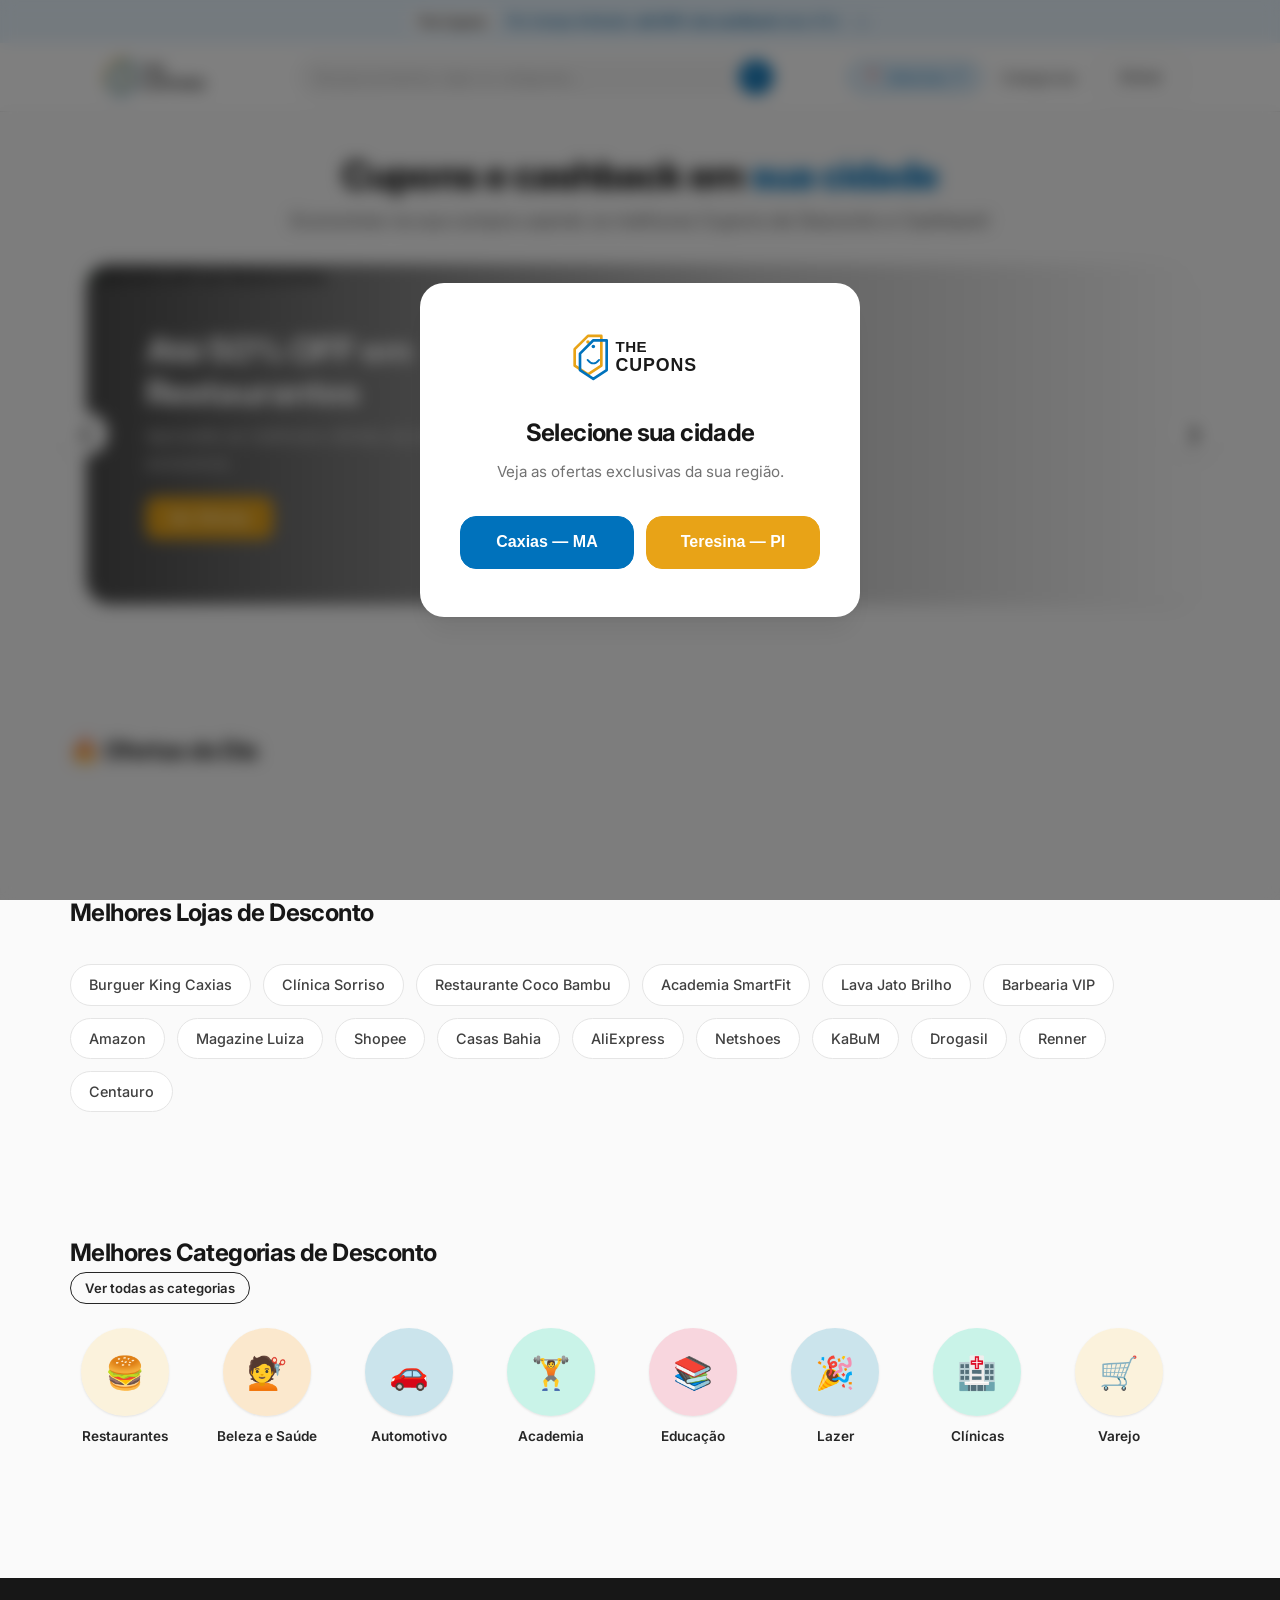
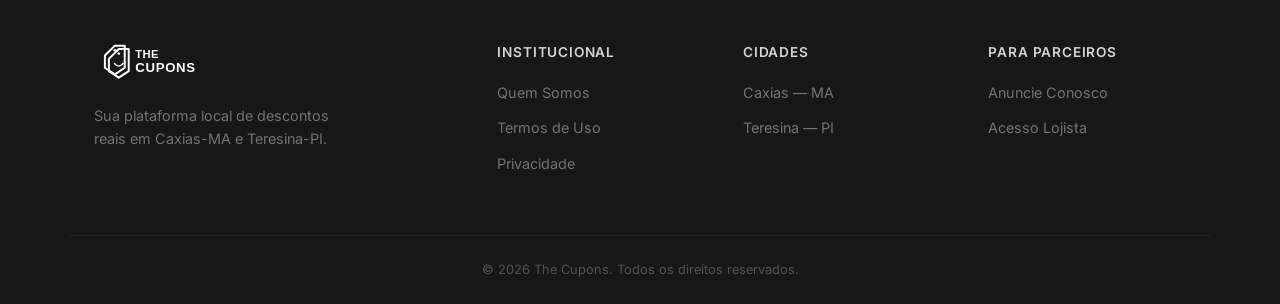
==== index.html @ e668705c "Add files via upload" ====
<!DOCTYPE html>
<html lang="pt-BR">
<head>
    <meta charset="UTF-8">
    <meta name="viewport" content="width=device-width, initial-scale=1.0">
    <title>The Cupons — Os Melhores Descontos da Sua Cidade</title>
    <meta name="description" content="Encontre os melhores cupons de desconto para produtos e serviços em Caxias-MA e Teresina-PI. Economize todos os dias!">
    <link rel="stylesheet" href="css/style.css">
</head>
<body>
    <!-- Promo Top Bar -->
    <div class="top-promo-bar">
        <span class="promo-badge">The Cupons</span>
        <span class="promo-text">Por tempo limitado: <strong>até 50% de cashback</strong> (era 2%)</span>
        <span class="promo-arrow">›</span>
    </div>

    <!-- Modal de Seleção de Cidade -->
    <div id="city-modal" class="modal-overlay">
        <div class="modal-content">
            <img src="img/logo.svg" alt="The Cupons" class="modal-logo">
            <h2>Selecione sua cidade</h2>
            <p>Veja as ofertas exclusivas da sua região.</p>
            <div class="city-buttons">
                <button class="btn btn-primary btn-lg" onclick="setCity('Caxias-MA')">Caxias — MA</button>
                <button class="btn btn-accent btn-lg" onclick="setCity('Teresina-PI')">Teresina — PI</button>
            </div>
        </div>
    </div>

    <!-- Header -->
    <header class="main-header">
        <div class="container header-container">
            <a href="index.html" class="logo">
                <img src="img/logo.svg" alt="The Cupons">
            </a>
            
            <div class="search-bar">
                <input type="text" placeholder="Busque produtos, lojas ou categorias..." id="search-input">
                <button class="search-btn" aria-label="Buscar">🔍</button>
            </div>

            <nav class="header-nav">
                <!-- City Switcher -->
                <div class="city-switcher" id="city-switcher">
                    <button class="city-switcher-btn" onclick="toggleCityDropdown()">
                        📍 <span id="current-city-label">Selecione</span> <span class="arrow">▼</span>
                    </button>
                    <div class="city-dropdown">
                        <button onclick="setCity('Caxias-MA')" id="opt-caxias">📍 Caxias — MA</button>
                        <button onclick="setCity('Teresina-PI')" id="opt-teresina">📍 Teresina — PI</button>
                    </div>
                </div>

                <a href="#categorias" class="nav-link">Categorias</a>
                <a href="login.html" class="btn btn-outline" id="auth-btn">Entrar</a>
            </nav>
        </div>
    </header>

    <main>
        <!-- Hero Text (movido para cima do banner) -->
        <section class="hero">
            <div class="container text-center">
                <h1>Cupons e cashback em <span class="highlight-city" id="display-city">sua cidade</span></h1>
                <p>Economize na sua compra usando os melhores Cupons de Desconto e Cashback!</p>
            </div>
        </section>

        <!-- Banner Slider (reduzido e centralizado) -->
        <section class="banner-slider container" id="banner-slider">
            <div class="slider-wrapper">
                <div class="slider-track" id="slider-track">
                    <!-- Rendering automatically from app.js -->
                </div>
            </div>

            <!-- Setas -->
            <button class="slider-arrow prev" onclick="slideMove(-1)" aria-label="Anterior">❮</button>
            <button class="slider-arrow next" onclick="slideMove(1)" aria-label="Próximo">❯</button>

            <!-- Dots -->
            <div class="slider-dots" id="slider-dots">
                <!-- Dots Rendering automatically from app.js -->
            </div>
        </section>

        <!-- Ofertas do Dia -->
        <section id="ofertas" class="featured-coupons container section-padding">
            <h2 class="section-title">🔥 Ofertas do Dia</h2>
            <div class="coupon-grid" id="coupon-grid"></div>
        </section>
        <!-- Lojas Populares -->
        <section id="lojas-populares" class="container section-padding pb-0" style="padding-top: 20px;">
            <h2 class="section-title">Melhores Lojas de Desconto</h2>
            <div class="lojas-pill-container" id="lojas-pill-container">
                <!-- Rendered dynamically -->
            </div>
        </section>

        <!-- Categorias (Novo Layout Circular) -->
        <section id="categorias" class="container section-padding" style="padding-top: 50px;">
            <div class="title-row" style="margin-bottom: 24px;">
                <h2 class="section-title" style="margin-bottom: 0;">Melhores Categorias de Desconto</h2>
                <a href="#" class="btn btn-outline" style="border-radius: var(--radius-full); font-size: 0.82rem; padding: 6px 14px; border-color: var(--gray-800); color: var(--gray-800);">Ver todas as categorias</a>
            </div>
            <div class="category-circle-grid" id="category-circle-grid">
                <!-- Rendered dynamically -->
            </div>
        </section>
    </main>

    <!-- Footer -->
    <footer class="main-footer">
        <div class="container footer-container">
            <div class="logo-footer">
                <img src="img/logo.svg" alt="The Cupons">
                <p>Sua plataforma local de descontos reais em Caxias-MA e Teresina-PI.</p>
            </div>
            <div>
                <h4>Institucional</h4>
                <ul>
                    <li><a href="#">Quem Somos</a></li>
                    <li><a href="#">Termos de Uso</a></li>
                    <li><a href="#">Privacidade</a></li>
                </ul>
            </div>
            <div>
                <h4>Cidades</h4>
                <ul>
                    <li><a href="#" onclick="setCity('Caxias-MA')">Caxias — MA</a></li>
                    <li><a href="#" onclick="setCity('Teresina-PI')">Teresina — PI</a></li>
                </ul>
            </div>
            <div>
                <h4>Para Parceiros</h4>
                <ul>
                    <li><a href="#">Anuncie Conosco</a></li>
                    <li><a href="#">Acesso Lojista</a></li>
                </ul>
            </div>
        </div>
        <div class="container text-center footer-bottom">
            <p>&copy; 2026 The Cupons. Todos os direitos reservados.</p>
        </div>
    </footer>

    <script src="js/app.js"></script>
    <script src="js/auth.js"></script>
    <script>
        // Atualiza botão do header baseado na sessão
        document.addEventListener('DOMContentLoaded', () => {
            const session = getSession();
            const authBtn = document.getElementById('auth-btn');
            if (session && authBtn) {
                if (session.tipo === 'admin') {
                    authBtn.textContent = '⚙️ Painel';
                    authBtn.href = 'admin.html';
                    authBtn.className = 'btn btn-primary';
                } else {
                    authBtn.textContent = '👤 ' + session.nome.split(' ')[0];
                    authBtn.href = 'minha-conta.html';
                    authBtn.className = 'btn btn-primary';
                }
            }

            // Inicializa novas renderizações baseadas no layout do Cuponomia
            if (typeof renderLojasPopulares === 'function') renderLojasPopulares();
            if (typeof renderCategorias === 'function') renderCategorias();
        });
    </script>
</body>
</html>
---- css/style.css ----
/* ================================================
   The Cupons — Design System
   Modern & Minimalist | Brand: Blue + Orange
   ================================================ */

@import url('https://fonts.googleapis.com/css2?family=Inter:wght@300;400;500;600;700;800&display=swap');

:root {
    /* Brand Colors */
    --brand-blue: #0072BC;
    --brand-blue-light: #E8F4FD;
    --brand-blue-hover: #005A96;
    --brand-orange: #E8A317;
    --brand-orange-light: #FFF8E7;
    --brand-orange-hover: #D09013;

    /* Semantic Colors */
    --primary: var(--brand-blue);
    --primary-light: var(--brand-blue-light);
    --primary-hover: var(--brand-blue-hover);
    --accent: var(--brand-orange);
    --accent-light: var(--brand-orange-light);
    --accent-hover: var(--brand-orange-hover);
    --success: #22C55E;
    --success-light: #F0FDF4;

    /* Neutrals */
    --gray-50: #FAFAFA;
    --gray-100: #F5F5F5;
    --gray-200: #E5E5E5;
    --gray-300: #D4D4D4;
    --gray-400: #A3A3A3;
    --gray-500: #737373;
    --gray-600: #525252;
    --gray-700: #404040;
    --gray-800: #262626;
    --gray-900: #171717;

    /* Layout */
    --radius-sm: 6px;
    --radius-md: 10px;
    --radius-lg: 16px;
    --radius-xl: 24px;
    --radius-full: 9999px;
    --shadow-xs: 0 1px 2px rgba(0,0,0,0.04);
    --shadow-sm: 0 1px 3px rgba(0,0,0,0.06), 0 1px 2px rgba(0,0,0,0.04);
    --shadow-md: 0 4px 6px -1px rgba(0,0,0,0.06), 0 2px 4px -2px rgba(0,0,0,0.04);
    --shadow-lg: 0 10px 15px -3px rgba(0,0,0,0.06), 0 4px 6px -4px rgba(0,0,0,0.04);
    --shadow-xl: 0 20px 25px -5px rgba(0,0,0,0.06), 0 8px 10px -6px rgba(0,0,0,0.04);

    /* Typography */
    --font: 'Inter', -apple-system, BlinkMacSystemFont, sans-serif;
    --tracking-tight: -0.025em;
}

/* ================================= */
/* Reset & Base                      */
/* ================================= */
*, *::before, *::after {
    margin: 0;
    padding: 0;
    box-sizing: border-box;
}

html {
    scroll-behavior: smooth;
    -webkit-font-smoothing: antialiased;
    -moz-osx-font-smoothing: grayscale;
}

body {
    font-family: var(--font);
    background-color: var(--gray-50);
    color: var(--gray-800);
    line-height: 1.6;
    font-size: 16px;
}

a {
    text-decoration: none;
    color: inherit;
    transition: color 0.2s ease;
}

ul { list-style: none; }
img { max-width: 100%; height: auto; }

/* ================================= */
/* Utilities                         */
/* ================================= */
.container {
    max-width: 1140px;
    margin: 0 auto;
    padding: 0 24px;
}

.text-center { text-align: center; }

.section-padding {
    padding: 72px 0;
}

.section-title {
    font-size: 1.5rem;
    font-weight: 700;
    color: var(--gray-900);
    letter-spacing: var(--tracking-tight);
    margin-bottom: 32px;
}

/* ================================= */
/* Buttons                           */
/* ================================= */
.btn {
    display: inline-flex;
    align-items: center;
    justify-content: center;
    gap: 8px;
    padding: 10px 22px;
    border-radius: var(--radius-md);
    font-weight: 600;
    font-size: 0.9rem;
    cursor: pointer;
    transition: all 0.2s ease;
    border: 1.5px solid transparent;
    text-align: center;
    line-height: 1.4;
}

.btn-primary {
    background-color: var(--primary);
    color: white;
    border-color: var(--primary);
}

.btn-primary:hover {
    background-color: var(--primary-hover);
    border-color: var(--primary-hover);
    box-shadow: 0 4px 12px rgba(0, 114, 188, 0.25);
    transform: translateY(-1px);
}

.btn-accent {
    background-color: var(--accent);
    color: white;
    border-color: var(--accent);
}

.btn-accent:hover {
    background-color: var(--accent-hover);
    border-color: var(--accent-hover);
    box-shadow: 0 4px 12px rgba(232, 163, 23, 0.25);
    transform: translateY(-1px);
}

.btn-outline {
    background-color: transparent;
    border-color: var(--gray-300);
    color: var(--gray-700);
}

.btn-outline:hover {
    border-color: var(--primary);
    color: var(--primary);
    background-color: var(--primary-light);
}

.btn-block {
    display: flex;
    width: 100%;
}

.btn-lg {
    padding: 14px 28px;
    font-size: 1rem;
    border-radius: var(--radius-lg);
}

/* ================================= */
/* Promo Top Bar                     */
/* ================================= */
.top-promo-bar {
    background-color: var(--brand-blue-light);
    color: var(--primary-hover);
    text-align: center;
    padding: 10px 16px;
    font-size: 0.85rem;
    font-weight: 500;
    display: flex;
    justify-content: center;
    align-items: center;
    gap: 12px;
    cursor: pointer;
    transition: background-color 0.2s;
}

.top-promo-bar:hover {
    background-color: #dbeafe;
}

.promo-badge {
    background: white;
    color: var(--gray-900);
    padding: 2px 8px;
    border-radius: 4px;
    font-weight: 700;
    font-size: 0.75rem;
    box-shadow: var(--shadow-xs);
}

.promo-arrow {
    background: transparent;
    border: 1px solid rgba(0,0,0,0.1);
    border-radius: 50%;
    width: 20px;
    height: 20px;
    display: inline-flex;
    align-items: center;
    justify-content: center;
    font-size: 1rem;
    line-height: 1;
}

/* ================================= */
/* City Selection Modal              */
/* ================================= */
.modal-overlay {
    position: fixed;
    top: 0;
    left: 0;
    width: 100%;
    height: 100%;
    background-color: rgba(0, 0, 0, 0.5);
    display: flex;
    justify-content: center;
    align-items: center;
    z-index: 1000;
    backdrop-filter: blur(8px);
    -webkit-backdrop-filter: blur(8px);
}

.modal-content {
    background-color: white;
    padding: 48px 40px;
    border-radius: var(--radius-xl);
    box-shadow: var(--shadow-xl);
    text-align: center;
    max-width: 440px;
    width: 92%;
    animation: modalIn 0.35s cubic-bezier(0.16, 1, 0.3, 1) forwards;
}

.modal-content h2 {
    font-size: 1.5rem;
    font-weight: 700;
    margin-bottom: 8px;
    color: var(--gray-900);
    letter-spacing: var(--tracking-tight);
}

.modal-content p {
    color: var(--gray-500);
    margin-bottom: 32px;
    font-size: 0.95rem;
}

.modal-logo {
    width: 160px;
    margin-bottom: 24px;
}

.city-buttons {
    display: flex;
    gap: 12px;
    justify-content: center;
}

.city-buttons .btn {
    flex: 1;
    padding: 14px 20px;
}

@keyframes modalIn {
    from { transform: scale(0.95) translateY(10px); opacity: 0; }
    to { transform: scale(1) translateY(0); opacity: 1; }
}

/* ================================= */
/* Header                            */
/* ================================= */
.main-header {
    background-color: white;
    position: sticky;
    top: 0;
    z-index: 100;
    border-bottom: 1px solid var(--gray-200);
}

.header-container {
    display: flex;
    justify-content: space-between;
    align-items: center;
    gap: 32px;
    height: 68px;
}

.logo img {
    height: 42px;
    width: auto;
    display: block;
}

.search-bar {
    flex: 1;
    display: flex;
    position: relative;
    max-width: 480px;
}

.search-bar input {
    width: 100%;
    padding: 10px 44px 10px 18px;
    border: 1.5px solid var(--gray-200);
    border-radius: var(--radius-full);
    font-size: 0.9rem;
    font-family: var(--font);
    outline: none;
    transition: all 0.2s ease;
    background-color: var(--gray-100);
    color: var(--gray-800);
}

.search-bar input::placeholder {
    color: var(--gray-400);
}

.search-bar input:focus {
    border-color: var(--primary);
    background-color: white;
    box-shadow: 0 0 0 3px rgba(0, 114, 188, 0.1);
}

.search-btn {
    position: absolute;
    right: 4px;
    top: 50%;
    transform: translateY(-50%);
    background: var(--primary);
    border: none;
    font-size: 0.85rem;
    cursor: pointer;
    color: white;
    width: 34px;
    height: 34px;
    border-radius: var(--radius-full);
    display: flex;
    align-items: center;
    justify-content: center;
    transition: background-color 0.2s ease;
}

.search-btn:hover {
    background: var(--primary-hover);
}

.header-nav {
    display: flex;
    align-items: center;
    gap: 20px;
}

.nav-link {
    font-weight: 500;
    font-size: 0.9rem;
    color: var(--gray-600);
    transition: color 0.2s ease;
}

.nav-link:hover {
    color: var(--primary);
}

/* ================================= */
/* City Switcher (Header)            */
/* ================================= */
.city-switcher {
    position: relative;
}

.city-switcher-btn {
    display: inline-flex;
    align-items: center;
    gap: 6px;
    padding: 6px 14px;
    background: var(--primary-light);
    border: 1.5px solid var(--primary);
    border-radius: var(--radius-full);
    color: var(--primary);
    font-weight: 600;
    font-size: 0.82rem;
    cursor: pointer;
    font-family: var(--font);
    transition: all 0.2s ease;
    white-space: nowrap;
}

.city-switcher-btn:hover {
    background: var(--primary);
    color: white;
}

.city-switcher-btn .arrow {
    font-size: 0.65rem;
    transition: transform 0.2s ease;
}

.city-switcher.open .arrow {
    transform: rotate(180deg);
}

.city-dropdown {
    position: absolute;
    top: calc(100% + 8px);
    right: 0;
    background: white;
    border: 1px solid var(--gray-200);
    border-radius: var(--radius-md);
    box-shadow: var(--shadow-lg);
    overflow: hidden;
    opacity: 0;
    visibility: hidden;
    transform: translateY(-4px);
    transition: all 0.2s ease;
    z-index: 50;
    min-width: 180px;
}

.city-switcher.open .city-dropdown {
    opacity: 1;
    visibility: visible;
    transform: translateY(0);
}

.city-dropdown button {
    display: flex;
    align-items: center;
    gap: 8px;
    width: 100%;
    padding: 12px 16px;
    background: none;
    border: none;
    font-family: var(--font);
    font-size: 0.9rem;
    color: var(--gray-700);
    cursor: pointer;
    transition: background 0.15s ease;
    text-align: left;
}

.city-dropdown button:hover {
    background-color: var(--gray-100);
}

.city-dropdown button.active {
    color: var(--primary);
    font-weight: 600;
    background-color: var(--primary-light);
}

/* ================================= */
/* Banner Slider                     */
/* ================================= */
.banner-slider {
    position: relative;
    padding: 0 16px;
    margin-bottom: 56px;
}

.slider-wrapper {
    position: relative;
    width: 100%;
    overflow: hidden;
    border-radius: var(--radius-xl);
    box-shadow: var(--shadow-md);
}

.slider-track {
    display: flex;
    transition: transform 0.5s cubic-bezier(0.25, 0.46, 0.45, 0.94);
    will-change: transform;
}

.slide {
    min-width: 100%;
    position: relative;
    overflow: hidden;
}

.slide img {
    width: 100%;
    height: 340px;
    object-fit: cover;
    object-position: center;
    display: block;
}

.slide-overlay {
    position: absolute;
    inset: 0;
    display: flex;
    align-items: center;
    padding: 0 60px;
    background: linear-gradient(90deg, rgba(0,0,0,0.7) 0%, rgba(0,0,0,0.2) 60%, transparent 100%);
}

.slide-text {
    max-width: 480px;
}

.slide-text h2 {
    font-size: 2.2rem;
    font-weight: 800;
    color: white;
    line-height: 1.2;
    letter-spacing: var(--tracking-tight);
    margin-bottom: 10px;
    text-shadow: 0 2px 8px rgba(0,0,0,0.3);
}

.slide-text p {
    font-size: 1.05rem;
    color: rgba(255,255,255,0.9);
    margin-bottom: 20px;
    text-shadow: 0 1px 4px rgba(0,0,0,0.3);
}

/* Slider Controls */
.slider-arrow {
    position: absolute;
    top: 50%;
    transform: translateY(-50%);
    width: 44px;
    height: 44px;
    border-radius: var(--radius-full);
    background: white;
    border: 1px solid var(--gray-200);
    cursor: pointer;
    display: flex;
    align-items: center;
    justify-content: center;
    font-size: 1.2rem;
    color: var(--gray-800);
    z-index: 10;
    transition: all 0.2s ease;
    box-shadow: var(--shadow-md);
}

.slider-arrow:hover {
    background: var(--gray-50);
    transform: translateY(-50%) scale(1.05);
}

.slider-arrow.prev { left: -6px; }
.slider-arrow.next { right: -6px; }

.slider-dots {
    position: absolute;
    bottom: 24px;
    left: 50%;
    transform: translateX(-50%);
    display: flex;
    gap: 8px;
    z-index: 10;
}

.slider-dot {
    width: 10px;
    height: 10px;
    border-radius: var(--radius-full);
    background: rgba(255,255,255,0.4);
    border: none;
    cursor: pointer;
    transition: all 0.25s ease;
    padding: 0;
}

.slider-dot.active {
    background: white;
    width: 28px;
}

/* ================================= */
/* Hero Section (above slider)       */
/* ================================= */
.hero {
    background: transparent;
    padding: 40px 0 28px;
}

.hero h1 {
    font-size: 2.4rem;
    font-weight: 800;
    margin-bottom: 8px;
    color: var(--gray-900);
    letter-spacing: var(--tracking-tight);
    line-height: 1.2;
}

.highlight-city {
    color: var(--primary);
}

.hero p {
    font-size: 1.15rem;
    color: var(--gray-600);
    font-weight: 400;
}

/* ================================= */
/* Coupon Grid & Cards               */
/* ================================= */
.coupon-grid {
    display: grid;
    grid-template-columns: repeat(auto-fill, minmax(300px, 1fr));
    gap: 24px;
}

.coupon-card {
    background-color: white;
    border-radius: var(--radius-lg);
    overflow: hidden;
    transition: transform 0.25s ease, box-shadow 0.25s ease;
    border: 1px solid var(--gray-200);
    display: flex;
    flex-direction: column;
}

.coupon-card:hover {
    transform: translateY(-4px);
    box-shadow: var(--shadow-lg);
    border-color: var(--gray-300);
}

.coupon-image-area {
    height: 180px;
    background-color: var(--gray-100);
    background-size: cover;
    background-position: center;
    position: relative;
}

.coupon-discount-badge {
    position: absolute;
    top: 12px;
    right: 12px;
    background-color: var(--accent);
    color: white;
    padding: 5px 12px;
    border-radius: var(--radius-full);
    font-weight: 700;
    font-size: 0.8rem;
    letter-spacing: 0.02em;
}

.coupon-content {
    padding: 20px;
    display: flex;
    flex-direction: column;
    flex-grow: 1;
}

.coupon-partner {
    font-size: 0.78rem;
    color: var(--primary);
    font-weight: 600;
    text-transform: uppercase;
    letter-spacing: 0.04em;
    margin-bottom: 6px;
}

.coupon-title {
    font-size: 1.05rem;
    font-weight: 700;
    margin-bottom: 16px;
    line-height: 1.35;
    color: var(--gray-900);
}

.coupon-price {
    margin-top: auto;
    display: flex;
    align-items: baseline;
    gap: 10px;
    margin-bottom: 16px;
}

.price-old {
    text-decoration: line-through;
    color: var(--gray-400);
    font-size: 0.85rem;
}

.price-new {
    font-size: 1.35rem;
    font-weight: 800;
    color: var(--gray-900);
}

.coupon-action {
    border-top: 1px dashed var(--gray-200);
    padding-top: 16px;
}

/* ================================= */
/* Lojas Populares                   */
/* ================================= */
.lojas-pill-container {
    display: flex;
    flex-wrap: wrap;
    gap: 12px;
    margin-top: 16px;
}

.loja-pill {
    padding: 8px 18px;
    background-color: white;
    border: 1px solid var(--gray-200);
    border-radius: var(--radius-full);
    font-size: 0.9rem;
    font-weight: 500;
    color: var(--gray-700);
    text-decoration: none;
    transition: all 0.2s ease;
}

.loja-pill:hover {
    border-color: var(--gray-400);
    color: var(--gray-900);
    transform: translateY(-2px);
    box-shadow: var(--shadow-sm);
}

/* ================================= */
/* Categorias (Circular Layout)      */
/* ================================= */
.category-circle-grid {
    display: flex;
    justify-content: flex-start;
    flex-wrap: wrap;
    gap: 32px;
    margin-top: 10px;
}

.category-circle-card {
    display: flex;
    flex-direction: column;
    align-items: center;
    text-align: center;
    gap: 12px;
    width: 110px;
    text-decoration: none;
    transition: transform 0.2s ease;
}

.category-circle-card:hover {
    transform: translateY(-4px);
}

.category-circle-img {
    width: 88px;
    height: 88px;
    border-radius: 50%;
    display: flex;
    align-items: center;
    justify-content: center;
    box-shadow: var(--shadow-sm);
    transition: box-shadow 0.2s ease;
}

.category-circle-card:hover .category-circle-img {
    box-shadow: var(--shadow-md);
}

.category-circle-label {
    font-size: 0.85rem;
    font-weight: 600;
    color: var(--gray-800);
    line-height: 1.3;
}

/* ================================= */
/* Footer                            */
/* ================================= */
.main-footer {
    background-color: var(--gray-900);
    color: var(--gray-400);
    padding: 64px 0 24px;
    margin-top: 60px;
}

.logo-footer img {
    height: 38px;
    margin-bottom: 16px;
    filter: brightness(0) invert(1);
}

.logo-footer p {
    color: var(--gray-500);
    font-size: 0.9rem;
    max-width: 260px;
}

.footer-container {
    display: grid;
    grid-template-columns: 1.8fr 1fr 1fr 1fr;
    gap: 48px;
    margin-bottom: 48px;
}

.main-footer h4 {
    margin-bottom: 16px;
    font-size: 0.85rem;
    font-weight: 600;
    color: var(--gray-300);
    text-transform: uppercase;
    letter-spacing: 0.06em;
}

.main-footer ul li {
    margin-bottom: 10px;
}

.main-footer ul li a {
    color: var(--gray-500);
    font-size: 0.9rem;
    transition: color 0.2s ease;
}

.main-footer ul li a:hover {
    color: var(--accent);
}

.footer-bottom {
    border-top: 1px solid var(--gray-800);
    padding-top: 24px;
    color: var(--gray-600);
    font-size: 0.8rem;
}

/* ================================= */
/* Responsive                        */
/* ================================= */
@media (max-width: 768px) {
    .header-container {
        flex-wrap: wrap;
        height: auto;
        padding-top: 12px;
        padding-bottom: 12px;
        gap: 12px;
    }

    .search-bar {
        order: 3;
        width: 100%;
        max-width: 100%;
    }

    .header-nav {
        gap: 12px;
    }

    .hero h1 {
        font-size: 1.6rem;
    }

    .coupon-grid {
        grid-template-columns: 1fr;
    }

    .footer-container {
        grid-template-columns: 1fr 1fr;
        gap: 32px;
    }

    .logo img {
        height: 36px;
    }

    .slide img {
        height: 220px;
    }

    .slide-overlay {
        padding: 0 24px;
    }

    .slide-text h2 {
        font-size: 1.3rem;
    }

    .slide-text p {
        font-size: 0.85rem;
    }

    .slider-arrow {
        width: 36px;
        height: 36px;
        font-size: 1rem;
    }

    .slider-arrow.prev { left: 10px; }
    .slider-arrow.next { right: 10px; }
}

@media (max-width: 480px) {
    .city-buttons {
        flex-direction: column;
    }

    .hero {
        padding: 36px 0 24px;
    }

    .section-padding {
        padding: 48px 0;
    }

    .footer-container {
        grid-template-columns: 1fr;
    }

    .slide img {
        height: 180px;
    }
}

/* =========================================
   SCARCITY & URGENCY TRIGGERS
   ========================================= */

/* Stock Progress Bar */
.stock-bar-area {
    margin: 10px 0 4px;
}

.stock-bar {
    width: 100%;
    height: 6px;
    background: #E5E5E5;
    border-radius: 100px;
    overflow: hidden;
}

.stock-fill {
    height: 100%;
    border-radius: 100px;
    transition: width 1s ease;
}

.stock-text {
    font-size: 0.72rem;
    color: var(--gray-500);
    margin-top: 4px;
}

.stock-text strong {
    color: var(--gray-700);
}

/* Urgency Badge on Card Image */
.urgency-badge {
    position: absolute;
    bottom: 10px;
    left: 10px;
    padding: 5px 12px;
    border-radius: var(--radius-full);
    font-size: 0.7rem;
    font-weight: 700;
    letter-spacing: 0.02em;
    z-index: 2;
}

.urgency-medium {
    background: #FEF3C7;
    color: #92400E;
}

.urgency-critical {
    background: #FEE2E2;
    color: #991B1B;
    animation: urgencyPulse 1.5s ease-in-out infinite;
}

/* Timer Badge */
.timer-badge {
    display: flex;
    align-items: center;
    gap: 4px;
    font-size: 0.72rem;
    color: var(--gray-500);
    padding: 4px 0;
}

.timer-critical {
    color: #DC2626;
    font-weight: 600;
    animation: urgencyPulse 2s ease-in-out infinite;
}

/* Recent Buyers (social proof) */
.recent-buyers {
    font-size: 0.72rem;
    color: var(--gray-500);
    padding: 4px 0;
}

/* Card Urgent Glow */
.coupon-card.card-urgent {
    border: 2px solid #FCA5A5;
    box-shadow: 0 0 0 3px rgba(220, 38, 38, 0.08);
}

/* Pulsing CTA Button */
.btn-pulse {
    animation: btnPulse 2s ease-in-out infinite;
}

/* Scarcity on Detail Page (cupom.html) */
.scarcity-panel {
    background: #FFFBEB;
    border: 1.5px solid #FCD34D;
    border-radius: var(--radius-md);
    padding: 16px;
    margin-bottom: 20px;
}

.scarcity-panel.critical {
    background: #FEF2F2;
    border-color: #FCA5A5;
    animation: panelPulse 3s ease-in-out infinite;
}

.scarcity-panel .scarcity-title {
    font-size: 0.82rem;
    font-weight: 700;
    color: #92400E;
    margin-bottom: 10px;
    display: flex;
    align-items: center;
    gap: 6px;
}

.scarcity-panel.critical .scarcity-title {
    color: #991B1B;
}

.scarcity-panel .scarcity-row {
    display: flex;
    justify-content: space-between;
    align-items: center;
    font-size: 0.78rem;
    color: var(--gray-600);
    margin-bottom: 8px;
}

.scarcity-panel .scarcity-row strong {
    color: var(--gray-900);
}

.scarcity-panel .stock-bar {
    height: 8px;
    margin-top: 4px;
}

.detail-timer {
    display: flex;
    align-items: center;
    justify-content: center;
    gap: 8px;
    background: var(--gray-900);
    color: white;
    padding: 10px 16px;
    border-radius: var(--radius-md);
    font-size: 0.85rem;
    font-weight: 600;
    margin-bottom: 16px;
}

.detail-timer .timer-num {
    background: rgba(255,255,255,0.15);
    padding: 4px 8px;
    border-radius: 4px;
    font-family: 'Courier New', monospace;
    font-size: 1rem;
}

.detail-recent-buyers {
    display: flex;
    align-items: center;
    gap: 6px;
    font-size: 0.78rem;
    color: var(--gray-500);
    padding: 8px 0;
    border-top: 1px solid var(--gray-200);
    margin-top: 8px;
}

.detail-recent-buyers .dot-online {
    width: 8px;
    height: 8px;
    background: #22C55E;
    border-radius: 50%;
    animation: dotBlink 1.5s ease-in-out infinite;
}

/* Animations */
@keyframes urgencyPulse {
    0%, 100% { opacity: 1; }
    50% { opacity: 0.7; }
}

@keyframes btnPulse {
    0%, 100% { transform: scale(1); box-shadow: 0 2px 8px rgba(0,114,188,0.3); }
    50% { transform: scale(1.02); box-shadow: 0 4px 16px rgba(0,114,188,0.5); }
}

@keyframes panelPulse {
    0%, 100% { border-color: #FCA5A5; }
    50% { border-color: #DC2626; }
}

@keyframes dotBlink {
    0%, 100% { opacity: 1; }
    50% { opacity: 0.3; }
}
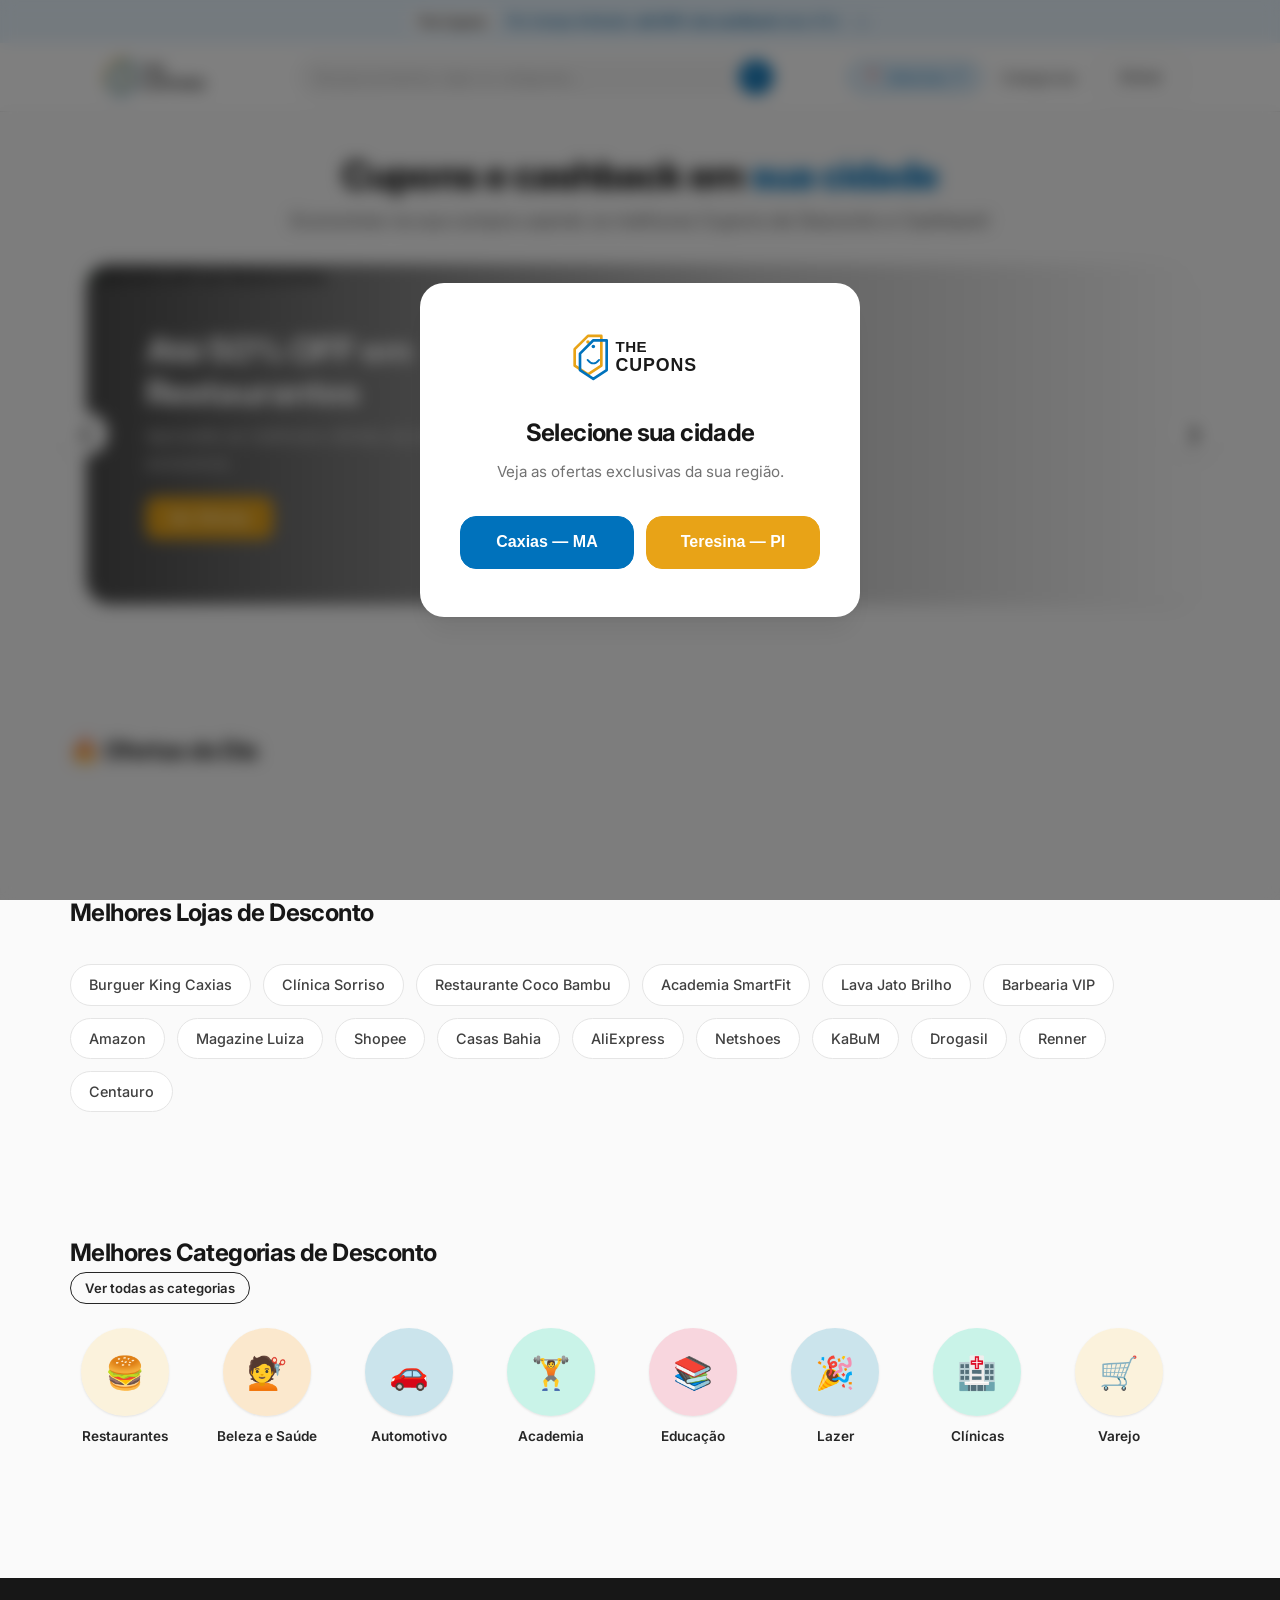
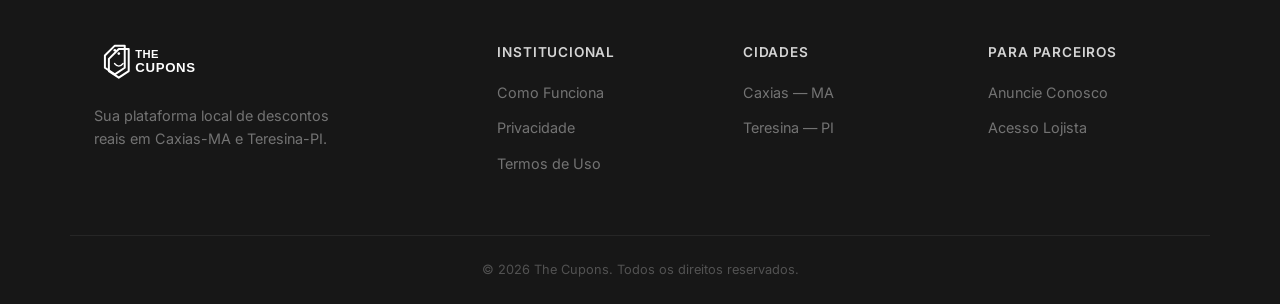
==== commit 6f0c2e18: "Add files via upload" ====
--- a/index.html
+++ b/index.html
@@ -120,9 +120,9 @@
             <div>
                 <h4>Institucional</h4>
                 <ul>
-                    <li><a href="#">Quem Somos</a></li>
+                    <li><a href="como-funciona.html">Como Funciona</a></li>
+                    <li><a href="politica-privacidade.html">Privacidade</a></li>
                     <li><a href="#">Termos de Uso</a></li>
-                    <li><a href="#">Privacidade</a></li>
                 </ul>
             </div>
             <div>
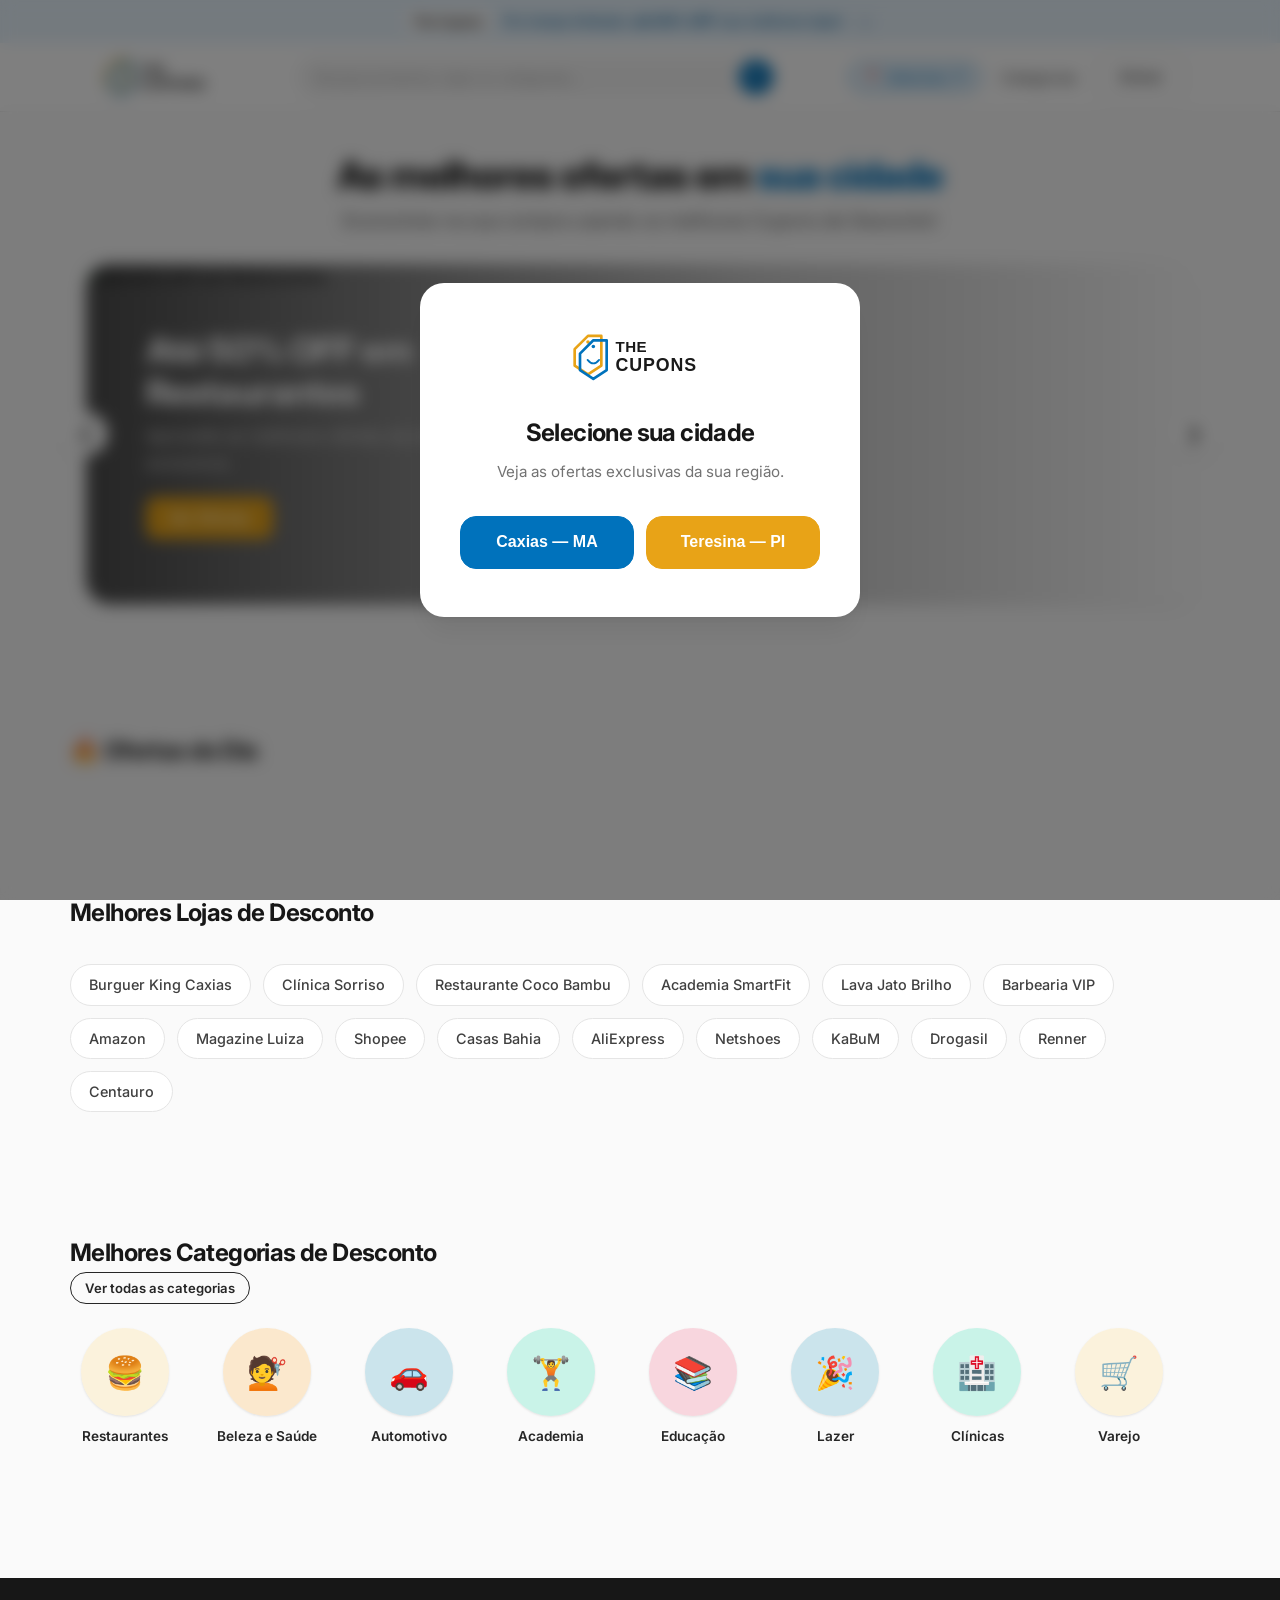
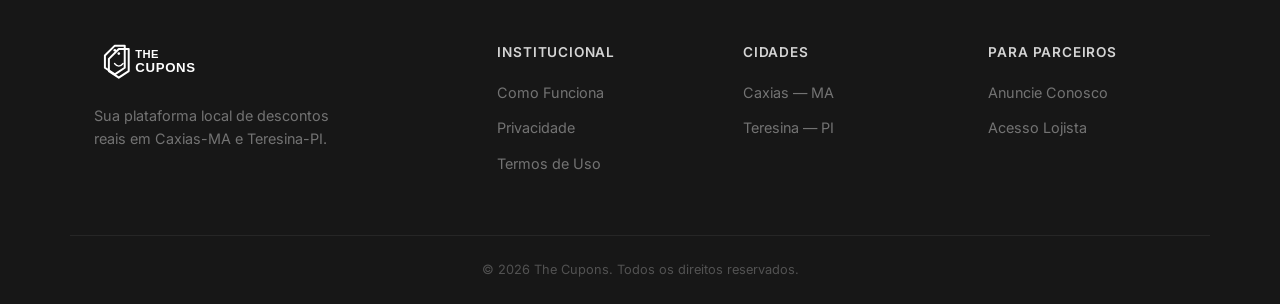
==== commit 744216a4: "Add files via upload" ====
--- a/index.html
+++ b/index.html
@@ -11,7 +11,7 @@
     <!-- Promo Top Bar -->
     <div class="top-promo-bar">
         <span class="promo-badge">The Cupons</span>
-        <span class="promo-text">Por tempo limitado: <strong>até 50% de cashback</strong> (era 2%)</span>
+        <span class="promo-text">Por tempo limitado: <strong>até 50% OFF</strong> nas melhores lojas!</span>
         <span class="promo-arrow">›</span>
     </div>
 
@@ -62,8 +62,8 @@
         <!-- Hero Text (movido para cima do banner) -->
         <section class="hero">
             <div class="container text-center">
-                <h1>Cupons e cashback em <span class="highlight-city" id="display-city">sua cidade</span></h1>
-                <p>Economize na sua compra usando os melhores Cupons de Desconto e Cashback!</p>
+                <h1>As melhores ofertas em <span class="highlight-city" id="display-city">sua cidade</span></h1>
+                <p>Economize na sua compra usando os melhores Cupons de Desconto!</p>
             </div>
         </section>
 
